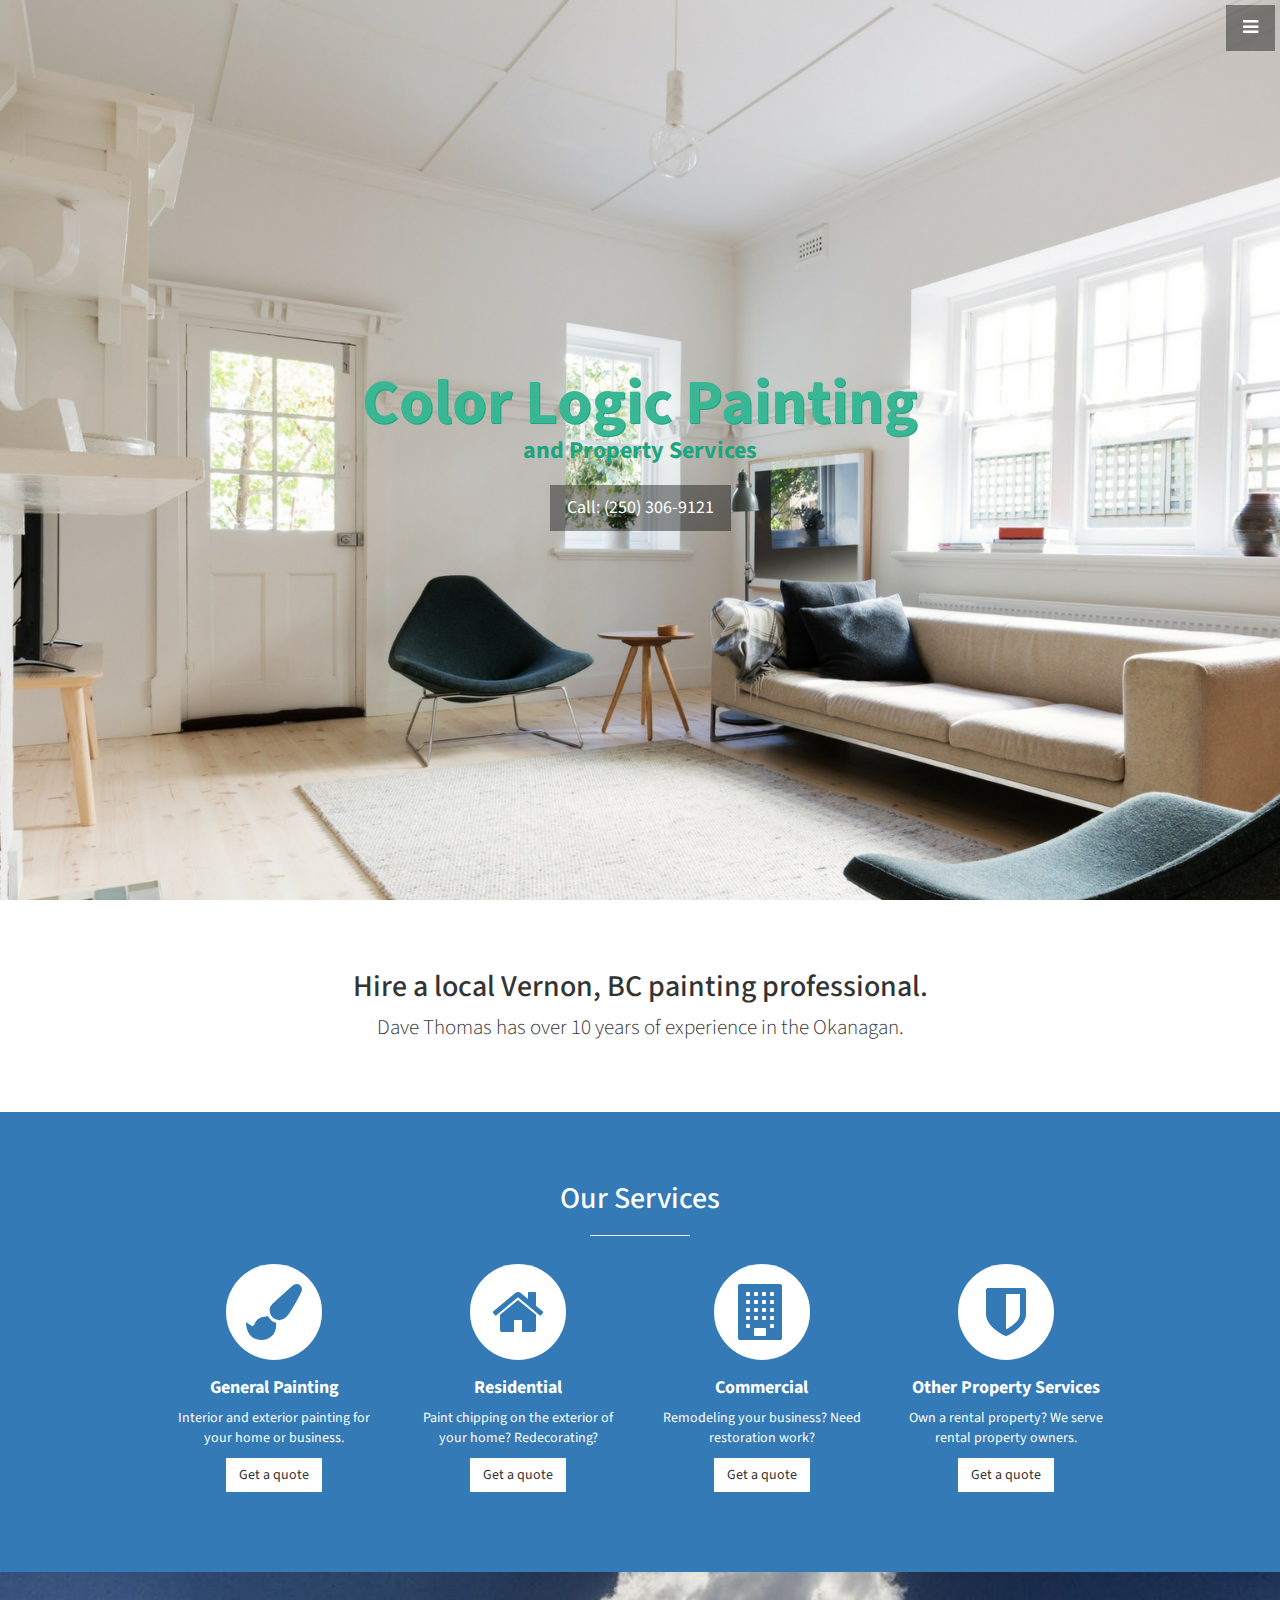
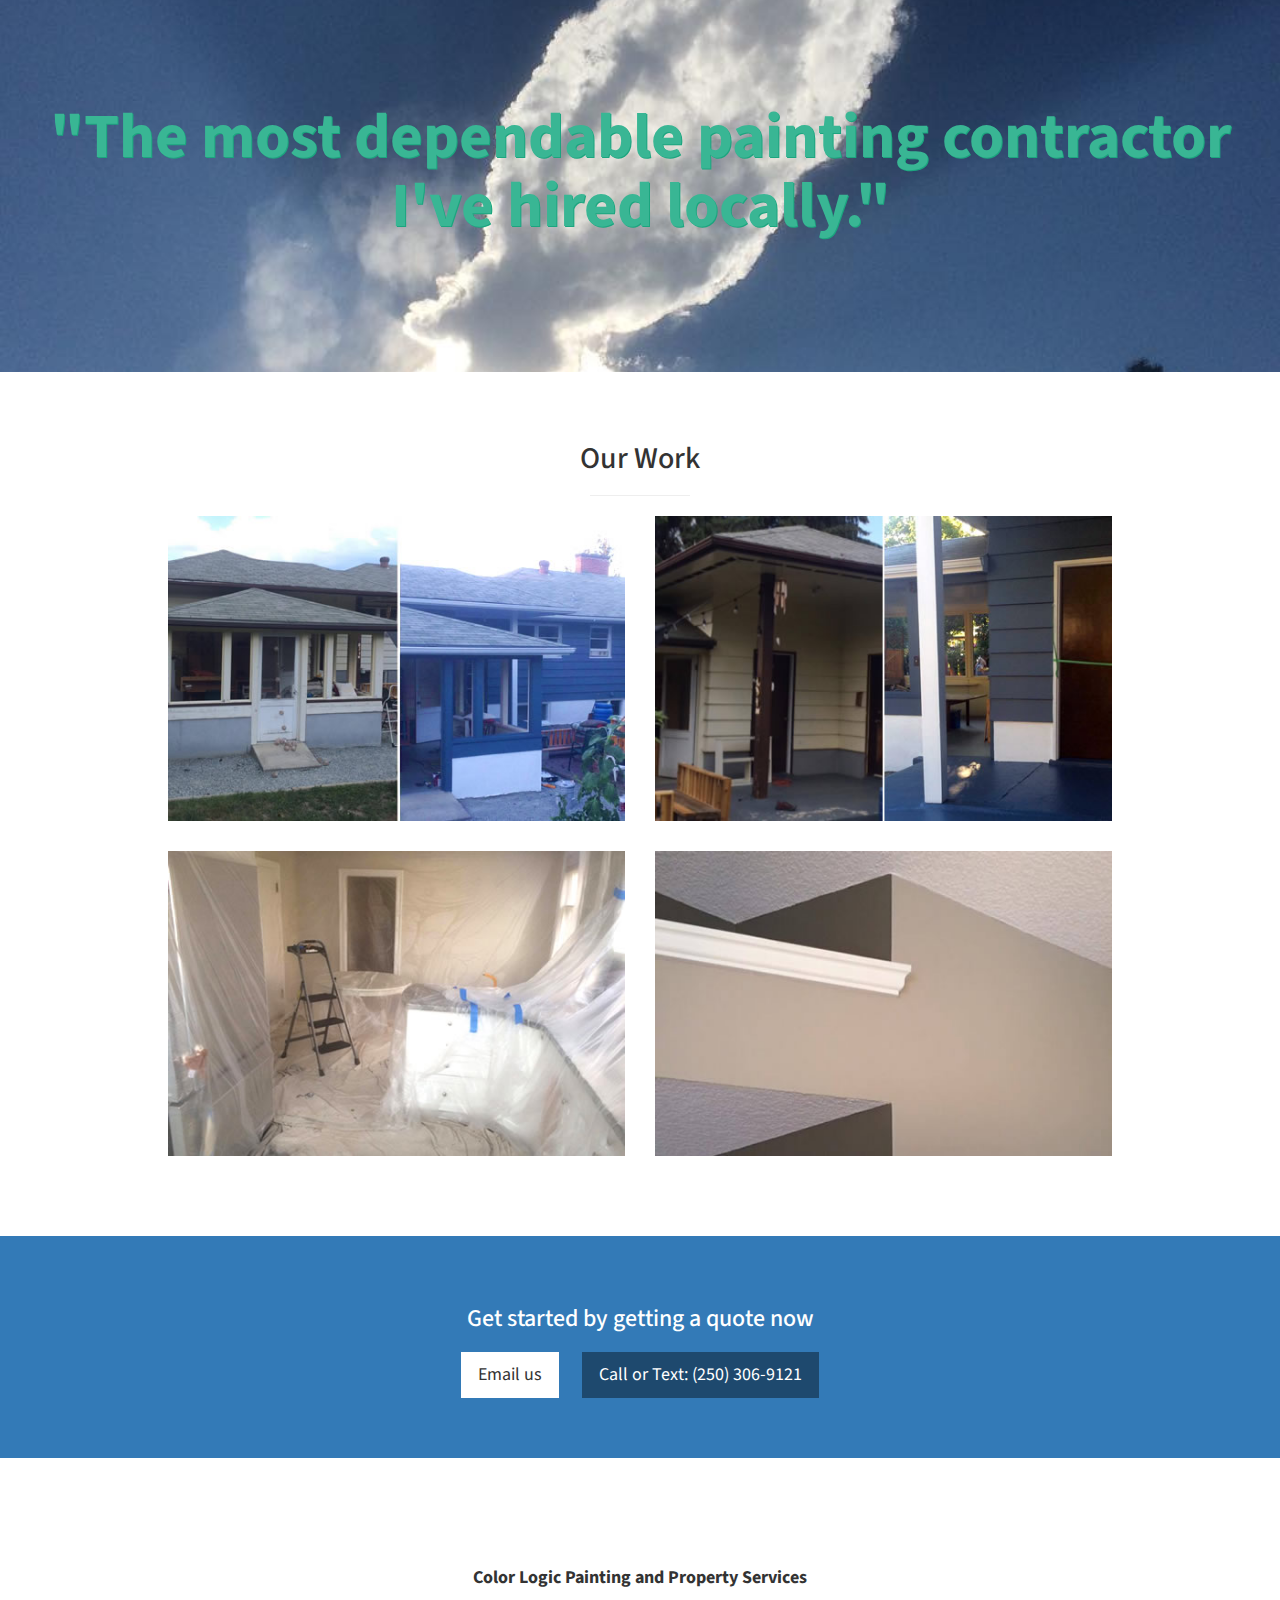
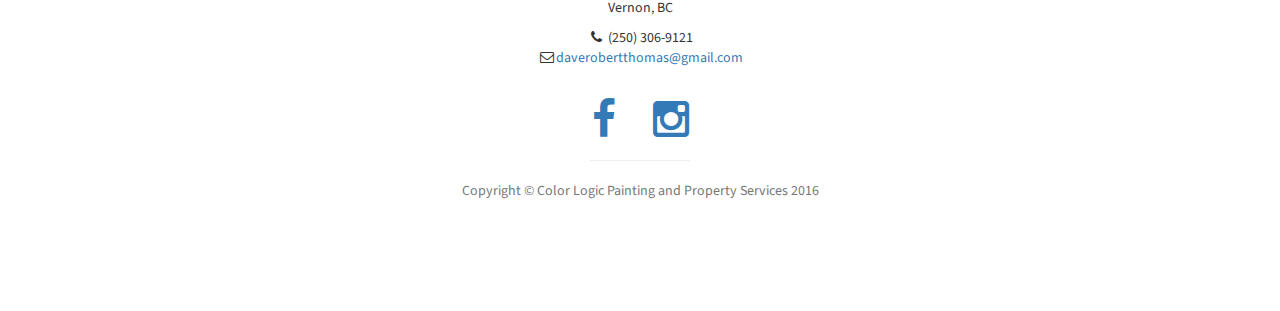
==== index.html @ bc5ffc1c "Updated H1 and H3 colors" ====
<!DOCTYPE html>
<html lang="en">

<head>

    <meta charset="utf-8">
    <meta http-equiv="X-UA-Compatible" content="IE=edge">
    <meta name="viewport" content="width=device-width, initial-scale=1">
    <meta name="description" content="">
    <meta name="author" content="">

    <title>Color Logic Painting and Property Services</title>

    <!-- Bootstrap Core CSS -->
    <link href="css/bootstrap.min.css" rel="stylesheet">

    <!-- Custom CSS -->
    <link href="css/stylish-portfolio.css" rel="stylesheet">

    <!-- Custom Fonts -->
    <link href="font-awesome/css/font-awesome.min.css" rel="stylesheet" type="text/css">
    <link href="https://fonts.googleapis.com/css?family=Source+Sans+Pro:300,400,700,300italic,400italic,700italic" rel="stylesheet" type="text/css">

    <!-- HTML5 Shim and Respond.js IE8 support of HTML5 elements and media queries -->
    <!-- WARNING: Respond.js doesn't work if you view the page via file:// -->
    <!--[if lt IE 9]>
        <script src="https://oss.maxcdn.com/libs/html5shiv/3.7.0/html5shiv.js"></script>
        <script src="https://oss.maxcdn.com/libs/respond.js/1.4.2/respond.min.js"></script>
    <![endif]-->

</head>

<body>

    <!-- Navigation -->
    <a id="menu-toggle" href="#" class="btn btn-dark btn-lg toggle"><i class="fa fa-bars"></i></a>
    <nav id="sidebar-wrapper">
        <ul class="sidebar-nav">
            <a id="menu-close" href="#" class="btn btn-light btn-lg pull-right toggle"><i class="fa fa-times"></i></a>
            <li class="sidebar-brand">
                <a href="#top" onclick=$("#menu-close").click();>Color Logic Painting</a>
        </li>
            <li>
                <a href="#top" onclick=$("#menu-close").click();>Home</a>
            </li>
            <li>
                <a href="#about" onclick=$("#menu-close").click();>About</a>
            </li>
            <li>
                <a href="#services" onclick=$("#menu-close").click();>Services</a>
            </li>
            <li>
                <a href="#portfolio" onclick=$("#menu-close").click();>Portfolio</a>
            </li>
            <li>
                <a href="#contact" onclick=$("#menu-close").click();>Contact</a>
            </li>
        </ul>
    </nav>

    <!-- Header -->
    <header id="top" class="header">
        <div class="text-vertical-center">
            <h1>Color Logic Painting</h1>
            <h3>and Property Services</h3>
            <br>
            <a href="tel:+1-250-306-9121" class="btn btn-dark btn-lg">Call: (250) 306-9121</a>
        </div>
    </header>

    <!-- About -->
    <section id="about" class="about">
        <div class="container">
            <div class="row">
                <div class="col-lg-12 text-center">
                    <h2>Hire a local Vernon, BC painting professional.</h2>
                    <p class="lead">Dave Thomas has over 10 years of experience in the Okanagan.</p>
                </div>
            </div>
            <!-- /.row -->
        </div>
        <!-- /.container -->
    </section>

    <!-- Services -->
    <!-- The circle icons use Font Awesome's stacked icon classes. For more information, visit http://fontawesome.io/examples/ -->
    <section id="services" class="services bg-primary">
        <div class="container">
            <div class="row text-center">
                <div class="col-lg-10 col-lg-offset-1">
                    <h2>Our Services</h2>
                    <hr class="small">
                    <div class="row">
                        <div class="col-md-3 col-sm-6">
                            <div class="service-item">
                                <span class="fa-stack fa-4x">
                                <i class="fa fa-circle fa-stack-2x"></i>
                                <i class="fa fa-paint-brush fa-stack-1x text-primary"></i>
                            </span>
                                <h4>
                                    <strong>General Painting</strong>
                                </h4>
                                <p>Interior and exterior painting for your home or business.</p>
                                <a href="mailto:daverobertthomas@gmail.com" class="btn btn-light">Get a quote</a>
                            </div>
                        </div>
                        <div class="col-md-3 col-sm-6">
                            <div class="service-item">
                                <span class="fa-stack fa-4x">
                                <i class="fa fa-circle fa-stack-2x"></i>
                                <i class="fa fa-home fa-stack-1x text-primary"></i>
                            </span>
                                <h4>
                                    <strong>Residential</strong>
                                </h4>
                                <p>Paint chipping on the exterior of your home? Redecorating?</p>
                                <a href="mailto:daverobertthomas@gmail.com" class="btn btn-light">Get a quote</a>
                            </div>
                        </div>
                        <div class="col-md-3 col-sm-6">
                            <div class="service-item">
                                <span class="fa-stack fa-4x">
                                <i class="fa fa-circle fa-stack-2x"></i>
                                <i class="fa fa-building fa-stack-1x text-primary"></i>
                            </span>
                                <h4>
                                    <strong>Commercial</strong>
                                </h4>
                                <p>Remodeling your business? Need restoration work?</p>
                                 <a href="mailto:daverobertthomas@gmail.com" class="btn btn-light">Get a quote</a>
                            </div>
                        </div>
                        <div class="col-md-3 col-sm-6">
                            <div class="service-item">
                                <span class="fa-stack fa-4x">
                                <i class="fa fa-circle fa-stack-2x"></i>
                                <i class="fa fa-shield fa-stack-1x text-primary"></i>
                            </span>
                                <h4>
                                    <strong>Other Property Services</strong>
                                </h4>
                                <p>Own a rental property? We serve rental property owners.</p>
                                <a href="mailto:daverobertthomas@gmail.com" class="btn btn-light">Get a quote</a>
                            </div>
                        </div>
                    </div>
                    <!-- /.row (nested) -->
                </div>
                <!-- /.col-lg-10 -->
            </div>
            <!-- /.row -->
        </div>
        <!-- /.container -->
    </section>

    <!-- Callout -->
    <aside class="callout">
        <div class="text-vertical-center">
            <h1>"The most dependable painting contractor I've hired locally."</h1>
        </div>
    </aside>

    <!-- Portfolio -->
    <section id="portfolio" class="portfolio">
        <div class="container">
            <div class="row">
                <div class="col-lg-10 col-lg-offset-1 text-center">
                    <h2>Our Work</h2>
                    <hr class="small">
                    <div class="row">
                        <div class="col-md-6">
                            <div class="portfolio-item">
                                <a href="#">
                                    <img class="img-portfolio img-responsive" src="img/portfolio-1.jpg">
                                </a>
                            </div>
                        </div>
                        <div class="col-md-6">
                            <div class="portfolio-item">
                                <a href="#">
                                    <img class="img-portfolio img-responsive" src="img/portfolio-2.jpg">
                                </a>
                            </div>
                        </div>
                        <div class="col-md-6">
                            <div class="portfolio-item">
                                <a href="#">
                                    <img class="img-portfolio img-responsive" src="img/portfolio-3.jpg">
                                </a>
                            </div>
                        </div>
                        <div class="col-md-6">
                            <div class="portfolio-item">
                                <a href="#">
                                    <img class="img-portfolio img-responsive" src="img/portfolio-4.jpg">
                                </a>
                            </div>
                        </div>
                    </div>
                    <!-- /.row (nested) -->
                   
                </div>
                <!-- /.col-lg-10 -->
            </div>
            <!-- /.row -->
        </div>
        <!-- /.container -->
    </section>

    <!-- Call to Action -->
    <aside class="call-to-action bg-primary">
        <div class="container">
            <div class="row">
                <div class="col-lg-12 text-center">
                    <h3>Get started by getting  a quote now</h3>
                    <a href="mailto:daverobertthomas@gmail.com" class="btn btn-lg btn-light">Email us</a>
                    <a href="#" class="btn btn-lg btn-dark">Call or Text: (250) 306-9121</a>
                </div>
            </div>
        </div>
    </aside>

    <!-- Footer -->
    <footer>
        <div class="container">
            <div class="row">
                <div class="col-lg-10 col-lg-offset-1 text-center">
                    <h4><strong>Color Logic Painting and Property Services</strong>
                    </h4>
                    <p>Vernon, BC</p>
                    <ul class="list-unstyled">
                        <li><i class="fa fa-phone fa-fw"></i> (250) 306-9121</li>
                        <li><i class="fa fa-envelope-o fa-fw"></i><a href="mailto:daverobertthomas@gmail.com">daverobertthomas@gmail.com</a></li>
                    </ul>
                    <br>
                    <ul class="list-inline">
                        <li>
                            <a href="https://www.facebook.com/Color-Logic-Painting-and-Property-Services-196775994108551/"><i class="fa fa-facebook fa-fw fa-3x"></i></a>
                        </li>
                        <li>
                            <a href="https://www.instagram.com/colorlogicpainting/"><i class="fa fa-instagram fa-fw fa-3x"></i></a>
                        </li>
                    </ul>
                    <hr class="small">
                    <p class="text-muted">Copyright &copy; Color Logic Painting and Property Services 2016</p>
                </div>
            </div>
        </div>
        <a id="to-top" href="#top" class="btn btn-dark btn-lg"><i class="fa fa-chevron-up fa-fw fa-1x"></i></a>
    </footer>

    <!-- jQuery -->
    <script src="js/jquery.js"></script>

    <!-- Bootstrap Core JavaScript -->
    <script src="js/bootstrap.min.js"></script>

    <!-- Custom Theme JavaScript -->
    <script>
    // Closes the sidebar menu
    $("#menu-close").click(function(e) {
        e.preventDefault();
        $("#sidebar-wrapper").toggleClass("active");
    });
    // Opens the sidebar menu
    $("#menu-toggle").click(function(e) {
        e.preventDefault();
        $("#sidebar-wrapper").toggleClass("active");
    });
    // Scrolls to the selected menu item on the page
    $(function() {
        $('a[href*=#]:not([href=#],[data-toggle],[data-target],[data-slide])').click(function() {
            if (location.pathname.replace(/^\//, '') == this.pathname.replace(/^\//, '') || location.hostname == this.hostname) {
                var target = $(this.hash);
                target = target.length ? target : $('[name=' + this.hash.slice(1) + ']');
                if (target.length) {
                    $('html,body').animate({
                        scrollTop: target.offset().top
                    }, 1000);
                    return false;
                }
            }
        });
    });
    //#to-top button appears after scrolling
    var fixed = false;
    $(document).scroll(function() {
        if ($(this).scrollTop() > 250) {
            if (!fixed) {
                fixed = true;
                // $('#to-top').css({position:'fixed', display:'block'});
                $('#to-top').show("slow", function() {
                    $('#to-top').css({
                        position: 'fixed',
                        display: 'block'
                    });
                });
            }
        } else {
            if (fixed) {
                fixed = false;
                $('#to-top').hide("slow", function() {
                    $('#to-top').css({
                        display: 'none'
                    });
                });
            }
        }
    });
    </script>

</body>

</html>
---- css/stylish-portfolio.css ----
/*!
 * Start Bootstrap - Stylish Portfolio (http://startbootstrap.com/)
 * Copyright 2013-2016 Start Bootstrap
 * Licensed under MIT (https://github.com/BlackrockDigital/startbootstrap/blob/gh-pages/LICENSE)
 */

/* Global Styles */

html,
body {
    width: 100%;
    height: 100%;
}

body {
    font-family: "Source Sans Pro","Helvetica Neue",Helvetica,Arial,sans-serif;
}

.text-vertical-center {
    display: table-cell;
    text-align: center;
    vertical-align: middle;
}

.text-vertical-center h1 {
    margin: 0;
    padding: 0;
    font-size: 4.5em;
    font-weight: 700;
	text-shadow: 1px 1px #1ca57f;
	color: #39b694;
}

.text-vertical-center h3 {
    margin: 0;
    padding: 0;
    font-weight: 700;
	color: #1ca57f;
}

/* Custom Button Styles */

.btn-dark {
    border-radius: 0;
    color: #fff;
    background-color: rgba(0,0,0,0.4);
}

.btn-dark:hover,
.btn-dark:focus,
.btn-dark:active {
    color: #fff;
    background-color: rgba(0,0,0,0.7);
}

.btn-light {
    border-radius: 0;
    color: #333;
    background-color: rgb(255,255,255);
}

.btn-light:hover,
.btn-light:focus,
.btn-light:active {
    color: #333;
    background-color: rgba(255,255,255,0.8);
}

/* Custom Horizontal Rule */

hr.small {
    max-width: 100px;
}

/* Side Menu */

#sidebar-wrapper {
    z-index: 1000;
    position: fixed;
    right: 0;
    width: 250px;
    height: 100%;
    transform: translateX(250px);
    overflow-y: auto;
    background: #222;
    -webkit-transition: all 0.4s ease 0s;
    -moz-transition: all 0.4s ease 0s;
    -ms-transition: all 0.4s ease 0s;
    -o-transition: all 0.4s ease 0s;
    transition: all 0.4s ease 0s;
}

.sidebar-nav {
    position: absolute;
    top: 0;
    width: 250px;
    margin: 0;
    padding: 0;
    list-style: none;
}

.sidebar-nav li {
    text-indent: 20px;
    line-height: 40px;
}

.sidebar-nav li a {
    display: block;
    text-decoration: none;
    color: #999;
}

.sidebar-nav li a:hover {
    text-decoration: none;
    color: #fff;
    background: rgba(255,255,255,0.2);
}

.sidebar-nav li a:active,
.sidebar-nav li a:focus {
    text-decoration: none;
}

.sidebar-nav > .sidebar-brand {
    height: 55px;
    font-size: 18px;
    line-height: 55px;
}

.sidebar-nav > .sidebar-brand a {
    color: #999;
}

.sidebar-nav > .sidebar-brand a:hover {
    color: #fff;
    background: none;
}

#menu-toggle {
    z-index: 1;
    position: fixed;
    top: 0;
    right: 0;
}

#sidebar-wrapper.active {
    right: 250px;
    width: 250px;
    -webkit-transition: all 0.4s ease 0s;
    -moz-transition: all 0.4s ease 0s;
    -ms-transition: all 0.4s ease 0s;
    -o-transition: all 0.4s ease 0s;
    transition: all 0.4s ease 0s;
}

.toggle {
    margin: 5px 5px 0 0;
}

/* Header */

.header {
    display: table;
    position: relative;
    width: 100%;
    height: 100%;
    background: url(../img/vernon-bc-residential-painter.jpg) no-repeat center center scroll;
    -webkit-background-size: cover;
    -moz-background-size: cover;
    background-size: cover;
    -o-background-size: cover;
}

/* About */

.about {
    padding: 50px 0;
}

/* Services */

.services {
    padding: 50px 0;
}

.service-item {
    margin-bottom: 30px;
}

/* Callout */

.callout {
    display: table; 
    width: 100%;
    height: 400px;
    color: #fff;
    background: url(../img/okanagan-clouds.jpg) no-repeat center center scroll;
    -webkit-background-size: cover;
    -moz-background-size: cover;
    background-size: cover;
    -o-background-size: cover;
}

/* Portfolio */

.portfolio {
    padding: 50px 0;
}

.portfolio-item {
    margin-bottom: 30px;
}

.img-portfolio {
    margin: 0 auto;
}

.img-portfolio:hover {
    opacity: 0.8;
}

/* Call to Action */

.call-to-action {
    padding: 50px 0;
}

.call-to-action .btn {
    margin: 10px;
}

/* Map */

.map {
    height: 500px;
}

@media(max-width:768px) {
    .map {
        height: 75%;
    }
}

.map iframe {
    pointer-events: none;
}

/* Footer */

footer {
    padding: 100px 0;
}

#to-top {
  display: none;
  position: fixed;
  bottom: 5px;
  right: 5px;
}
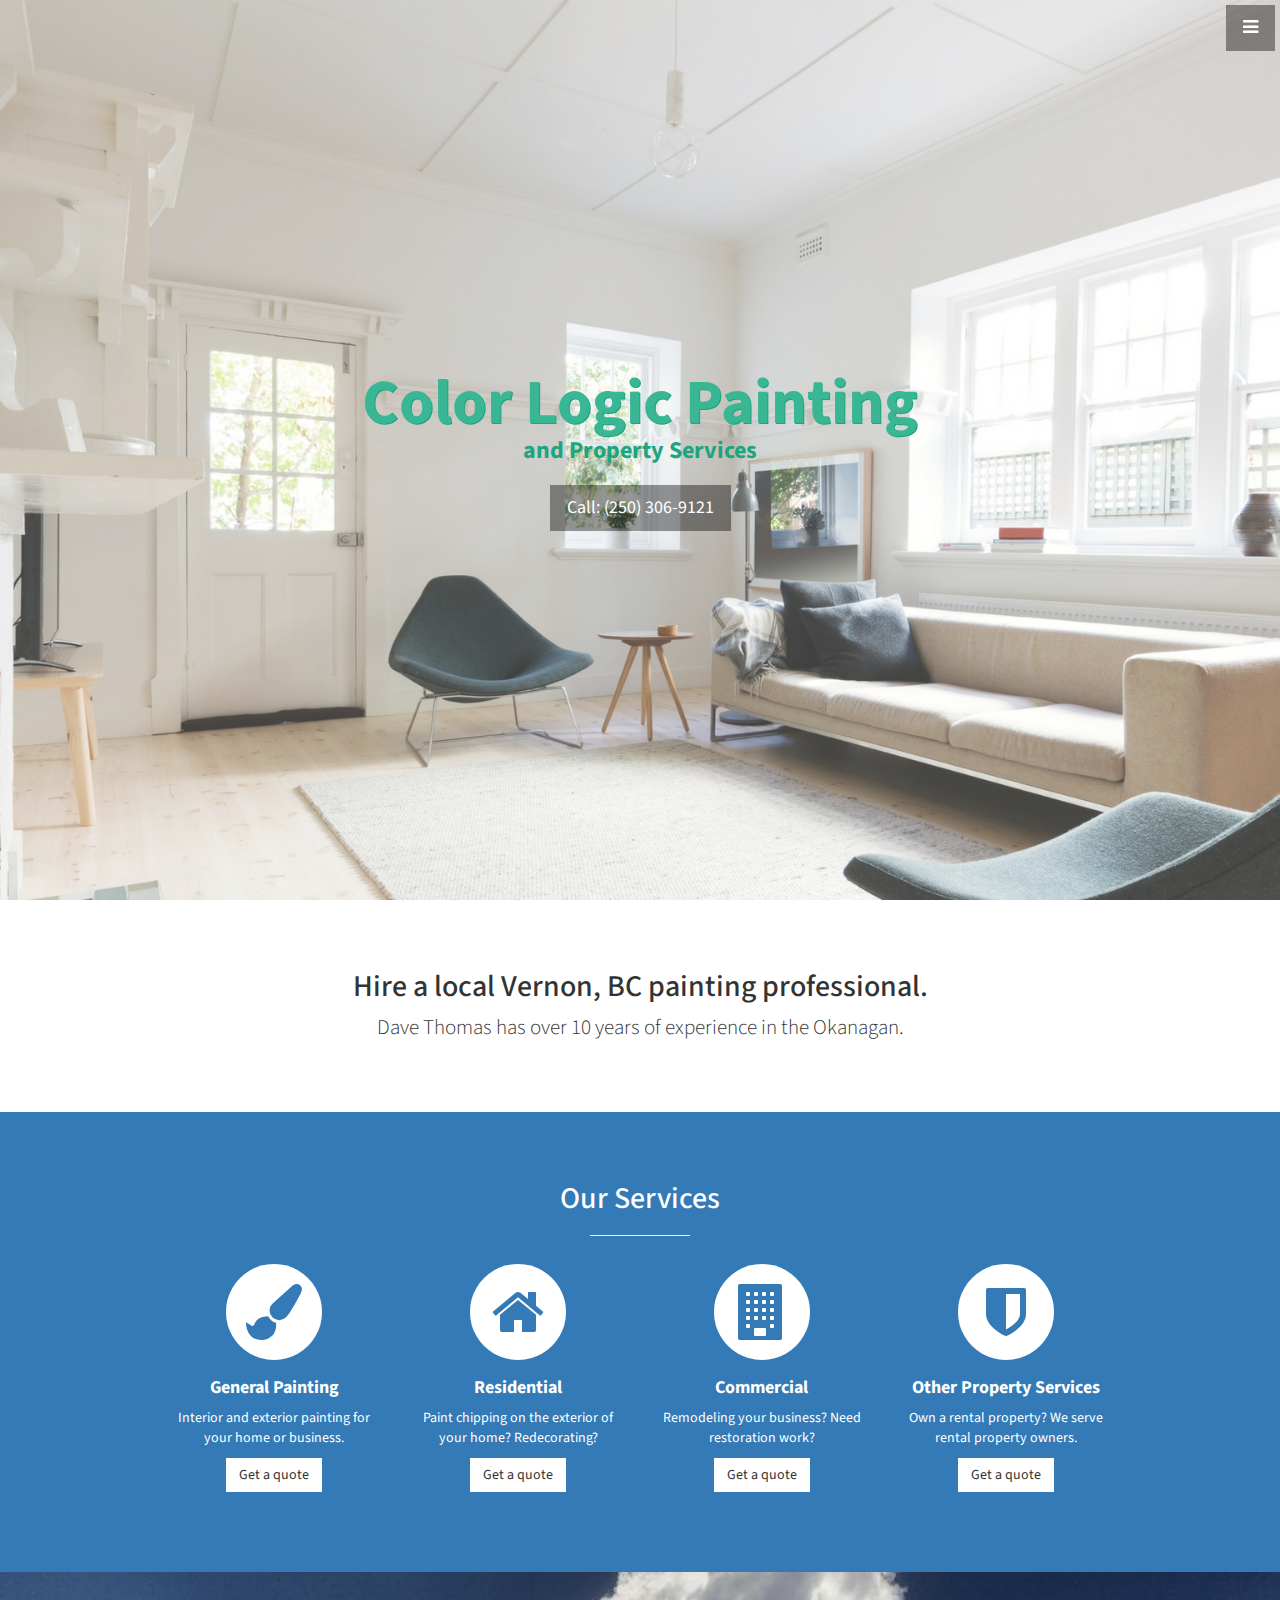
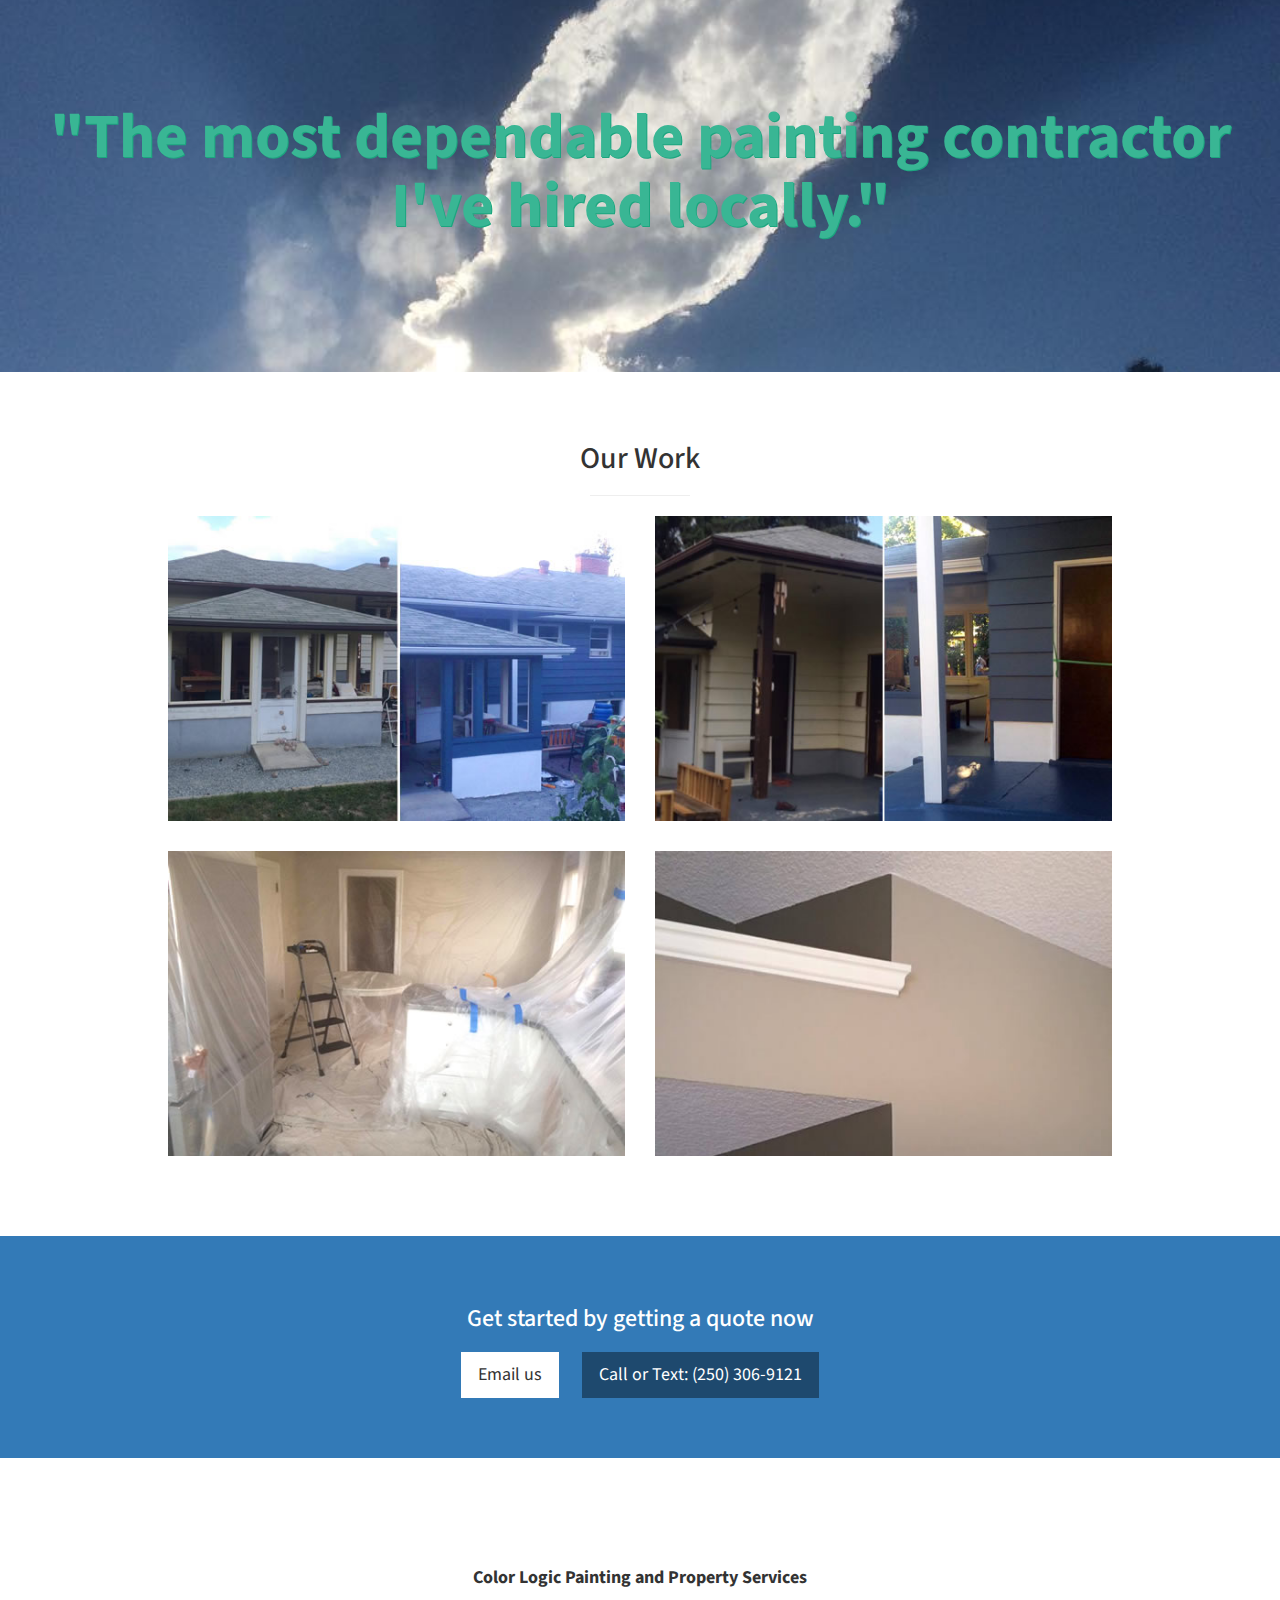
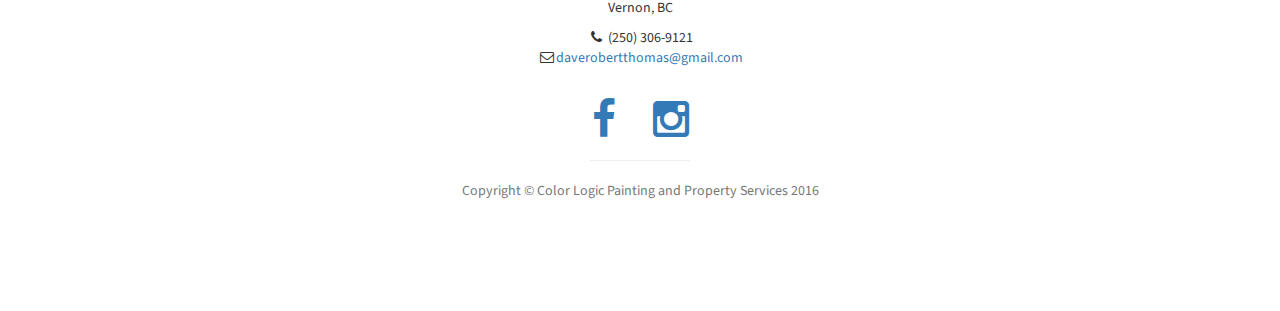
==== commit 29d846df: "Increased transparency of bg image" ====
--- a/index.html
+++ b/index.html
@@ -6,8 +6,11 @@
     <meta charset="utf-8">
     <meta http-equiv="X-UA-Compatible" content="IE=edge">
     <meta name="viewport" content="width=device-width, initial-scale=1">
-    <meta name="description" content="">
-    <meta name="author" content="">
+    <meta property="og:title" content="Color Logic Painting in Vernon, BC">
+    <meta property="og:type" content="article">
+    <meta property="og:url" content="http://colorlogic.ca">
+    <meta property="og:site_name" content="Color Logic Painting">
+    <meta property="og:description" content="Residential and commercial painting in Vernon, BC">
 
     <title>Color Logic Painting and Property Services</title>
 
--- a/css/stylish-portfolio.css
+++ b/css/stylish-portfolio.css
@@ -164,7 +164,7 @@
     position: relative;
     width: 100%;
     height: 100%;
-    background: url(../img/vernon-bc-residential-painter.jpg) no-repeat center center scroll;
+    background: url(../img/bg-vernon-painting.jpg) no-repeat center center scroll;
     -webkit-background-size: cover;
     -moz-background-size: cover;
     background-size: cover;
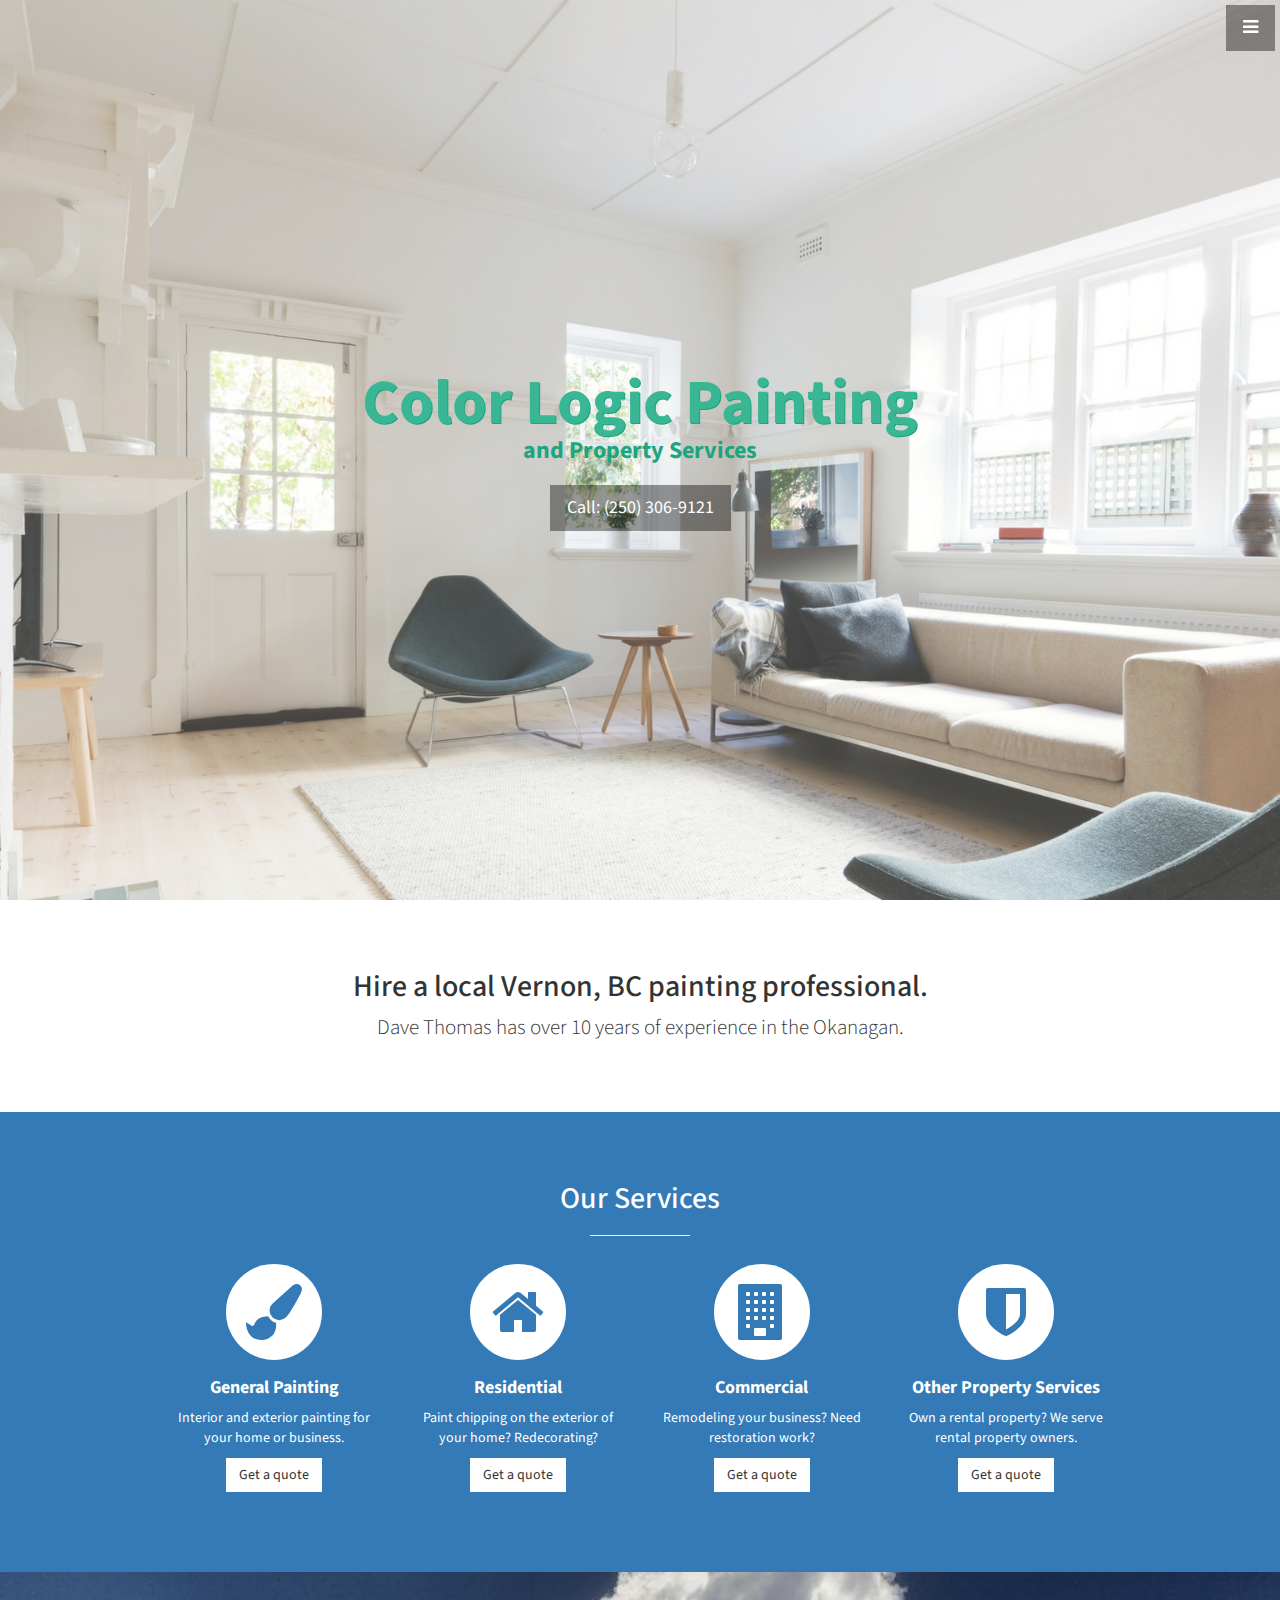
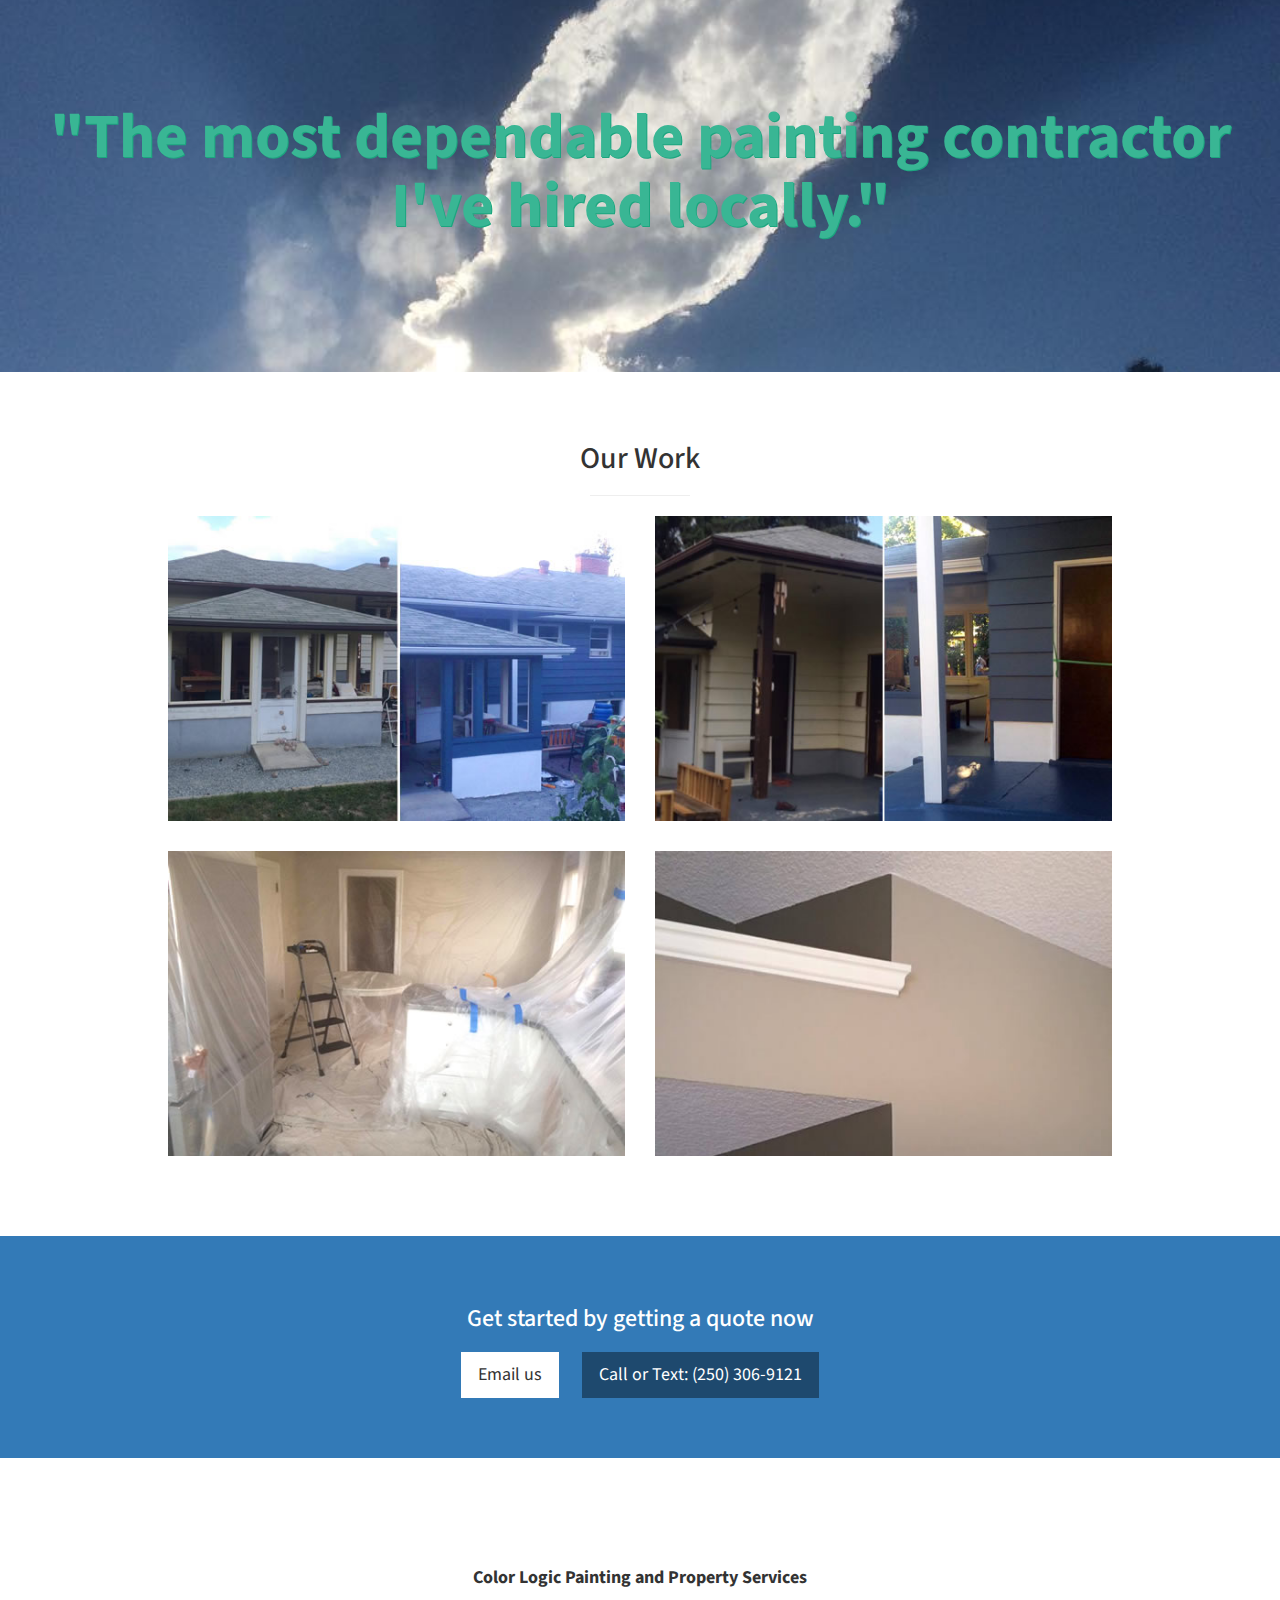
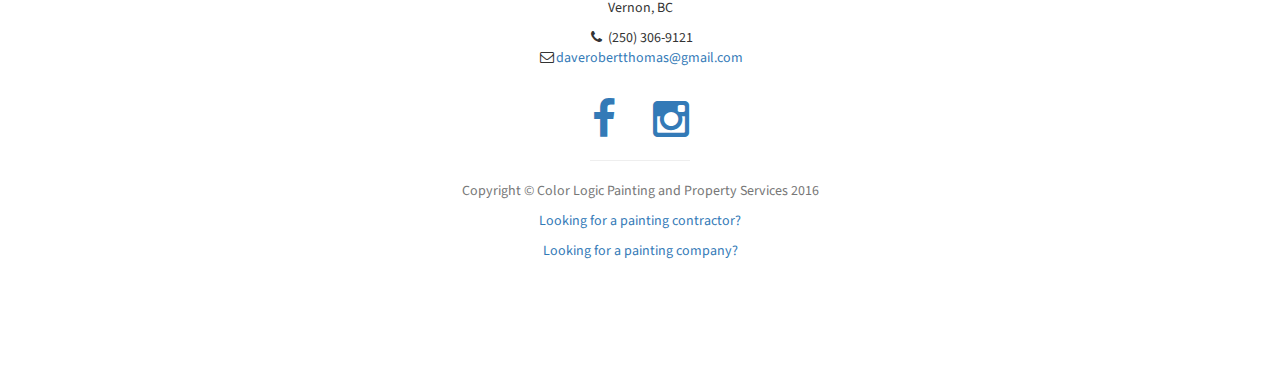
==== commit a7243379: "Another landing page" ====
--- a/index.html
+++ b/index.html
@@ -11,6 +11,9 @@
     <meta property="og:url" content="http://colorlogic.ca">
     <meta property="og:site_name" content="Color Logic Painting">
     <meta property="og:description" content="Residential and commercial painting in Vernon, BC">
+    <meta property="og:image" content="colorlogic.ca/img/color-logic-painting-vernon.jpg">
+	<meta property="og:image:width" content="800" />
+
 
     <title>Color Logic Painting and Property Services</title>
 
@@ -30,6 +33,17 @@
         <script src="https://oss.maxcdn.com/libs/html5shiv/3.7.0/html5shiv.js"></script>
         <script src="https://oss.maxcdn.com/libs/respond.js/1.4.2/respond.min.js"></script>
     <![endif]-->
+    
+	<script>
+      (function(i,s,o,g,r,a,m){i['GoogleAnalyticsObject']=r;i[r]=i[r]||function(){
+      (i[r].q=i[r].q||[]).push(arguments)},i[r].l=1*new Date();a=s.createElement(o),
+      m=s.getElementsByTagName(o)[0];a.async=1;a.src=g;m.parentNode.insertBefore(a,m)
+      })(window,document,'script','https://www.google-analytics.com/analytics.js','ga');
+    
+      ga('create', 'UA-87570802-1', 'auto');
+      ga('send', 'pageview');
+    
+    </script>
 
 </head>
 
@@ -246,6 +260,8 @@
                     </ul>
                     <hr class="small">
                     <p class="text-muted">Copyright &copy; Color Logic Painting and Property Services 2016</p>
+                    <p><a href="vernon-painting-contractors/index.html">Looking for a painting contractor?</a></p>
+                    <p><a href="vernon-painting-companies/index.html">Looking for a painting company?</a></p>
                 </div>
             </div>
         </div>
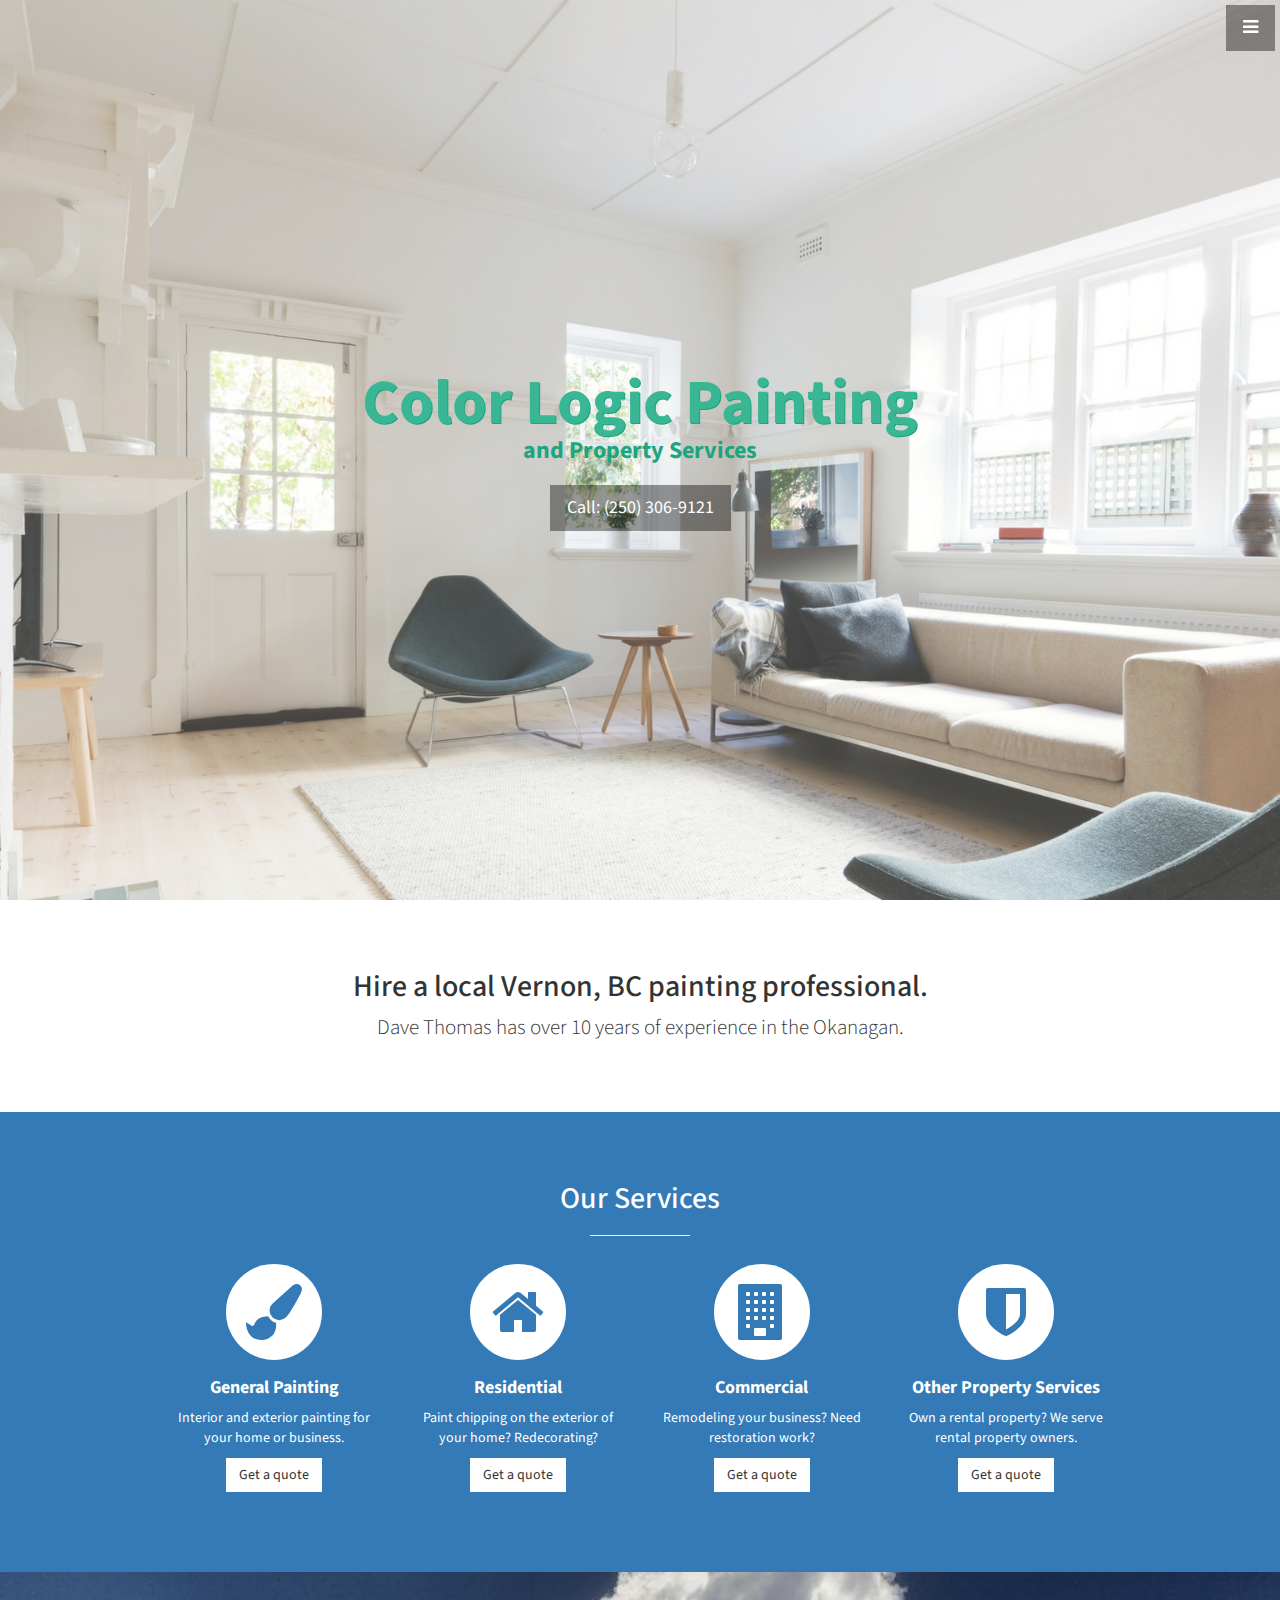
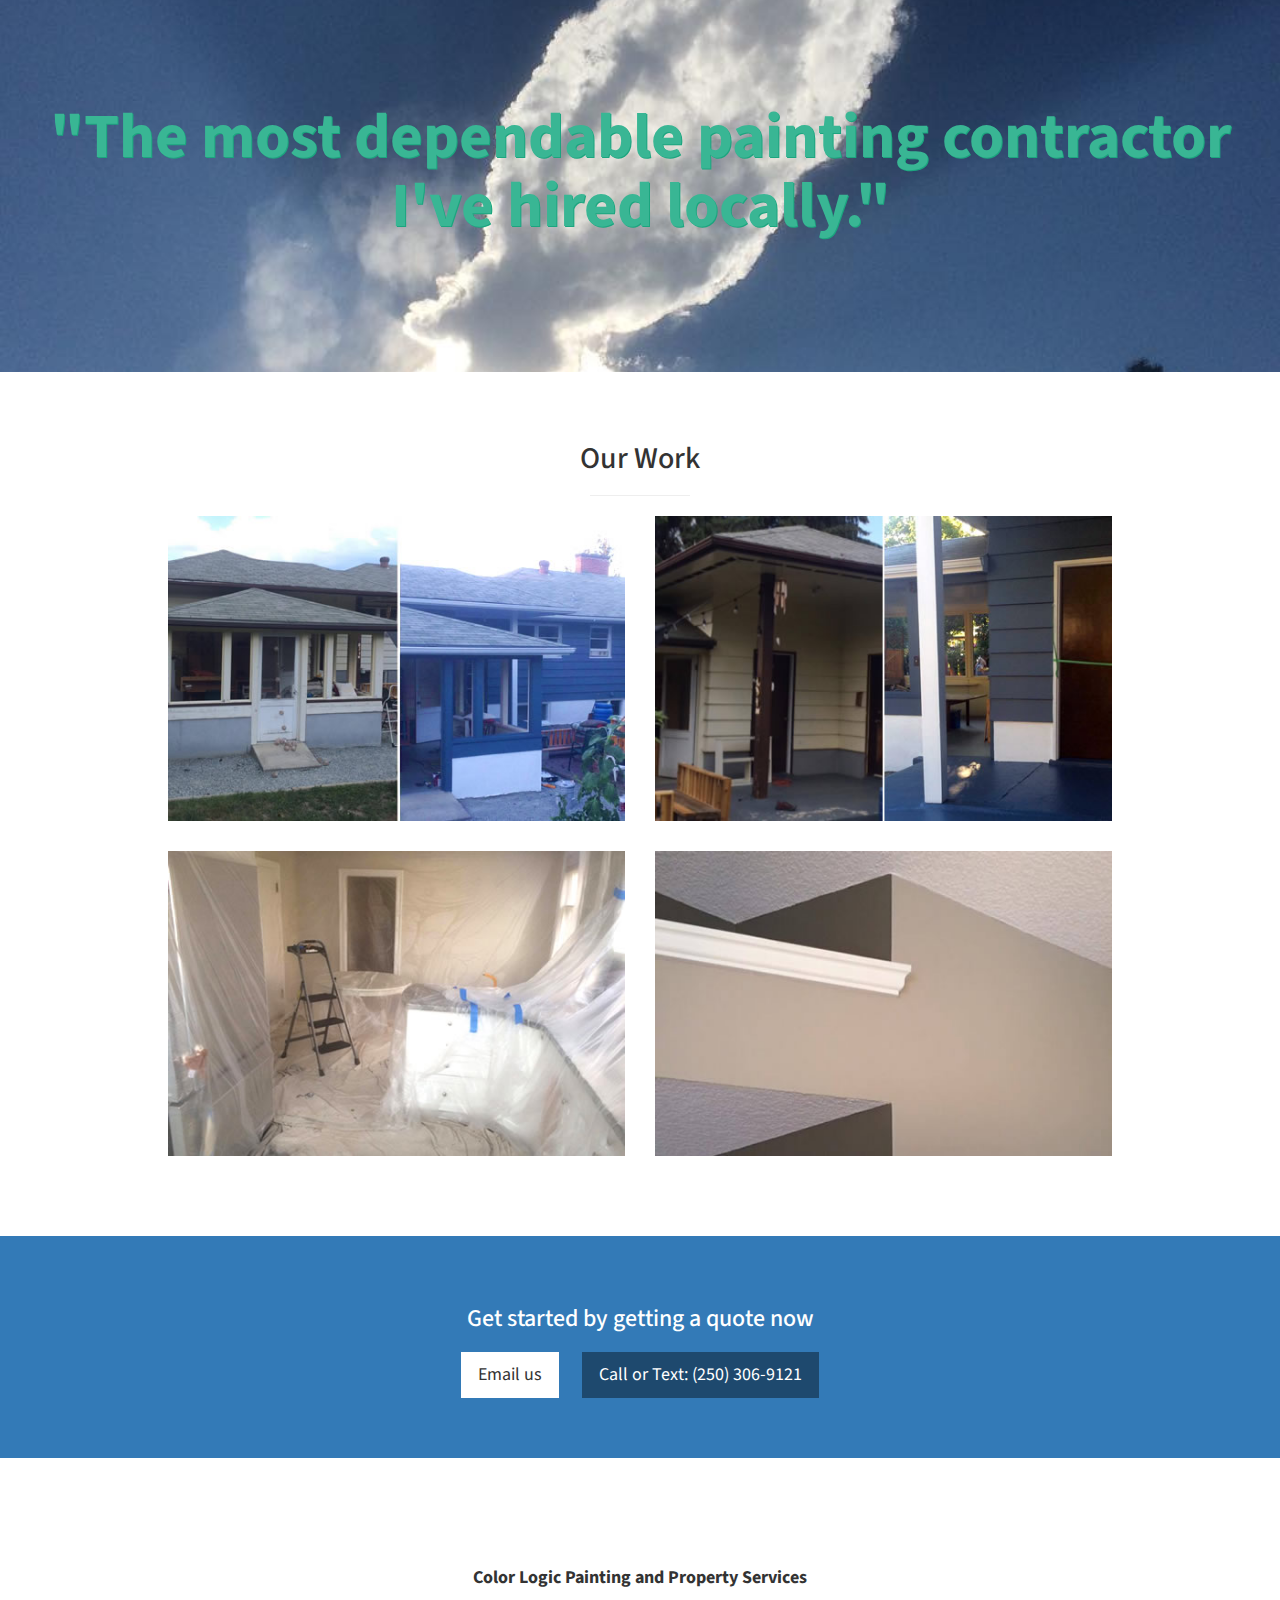
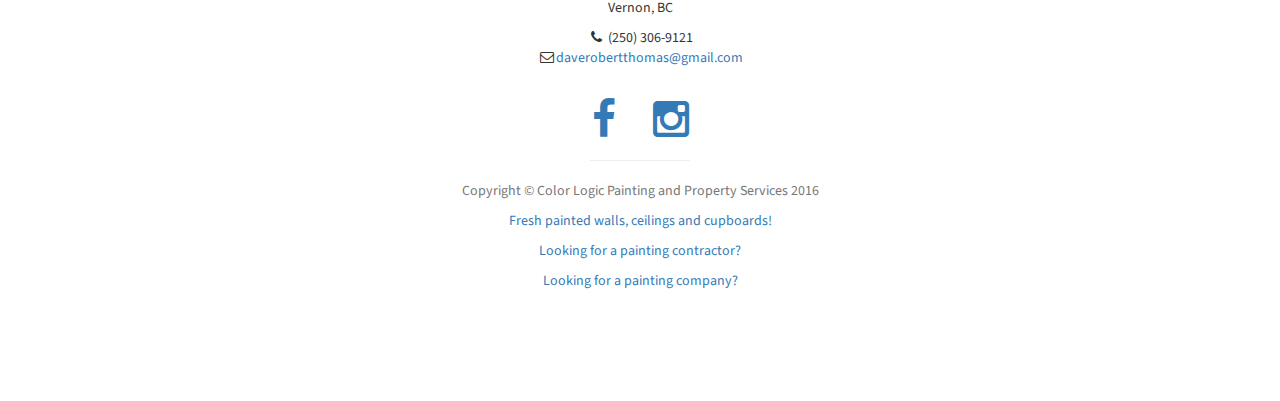
==== commit 7dde7afc: "Update main index page" ====
--- a/index.html
+++ b/index.html
@@ -260,6 +260,7 @@
                     </ul>
                     <hr class="small">
                     <p class="text-muted">Copyright &copy; Color Logic Painting and Property Services 2016</p>
+                    <p><a href="vernon-painters-walls/index.html">Fresh painted walls, ceilings and cupboards!</a></p>
                     <p><a href="vernon-painting-contractors/index.html">Looking for a painting contractor?</a></p>
                     <p><a href="vernon-painting-companies/index.html">Looking for a painting company?</a></p>
                 </div>
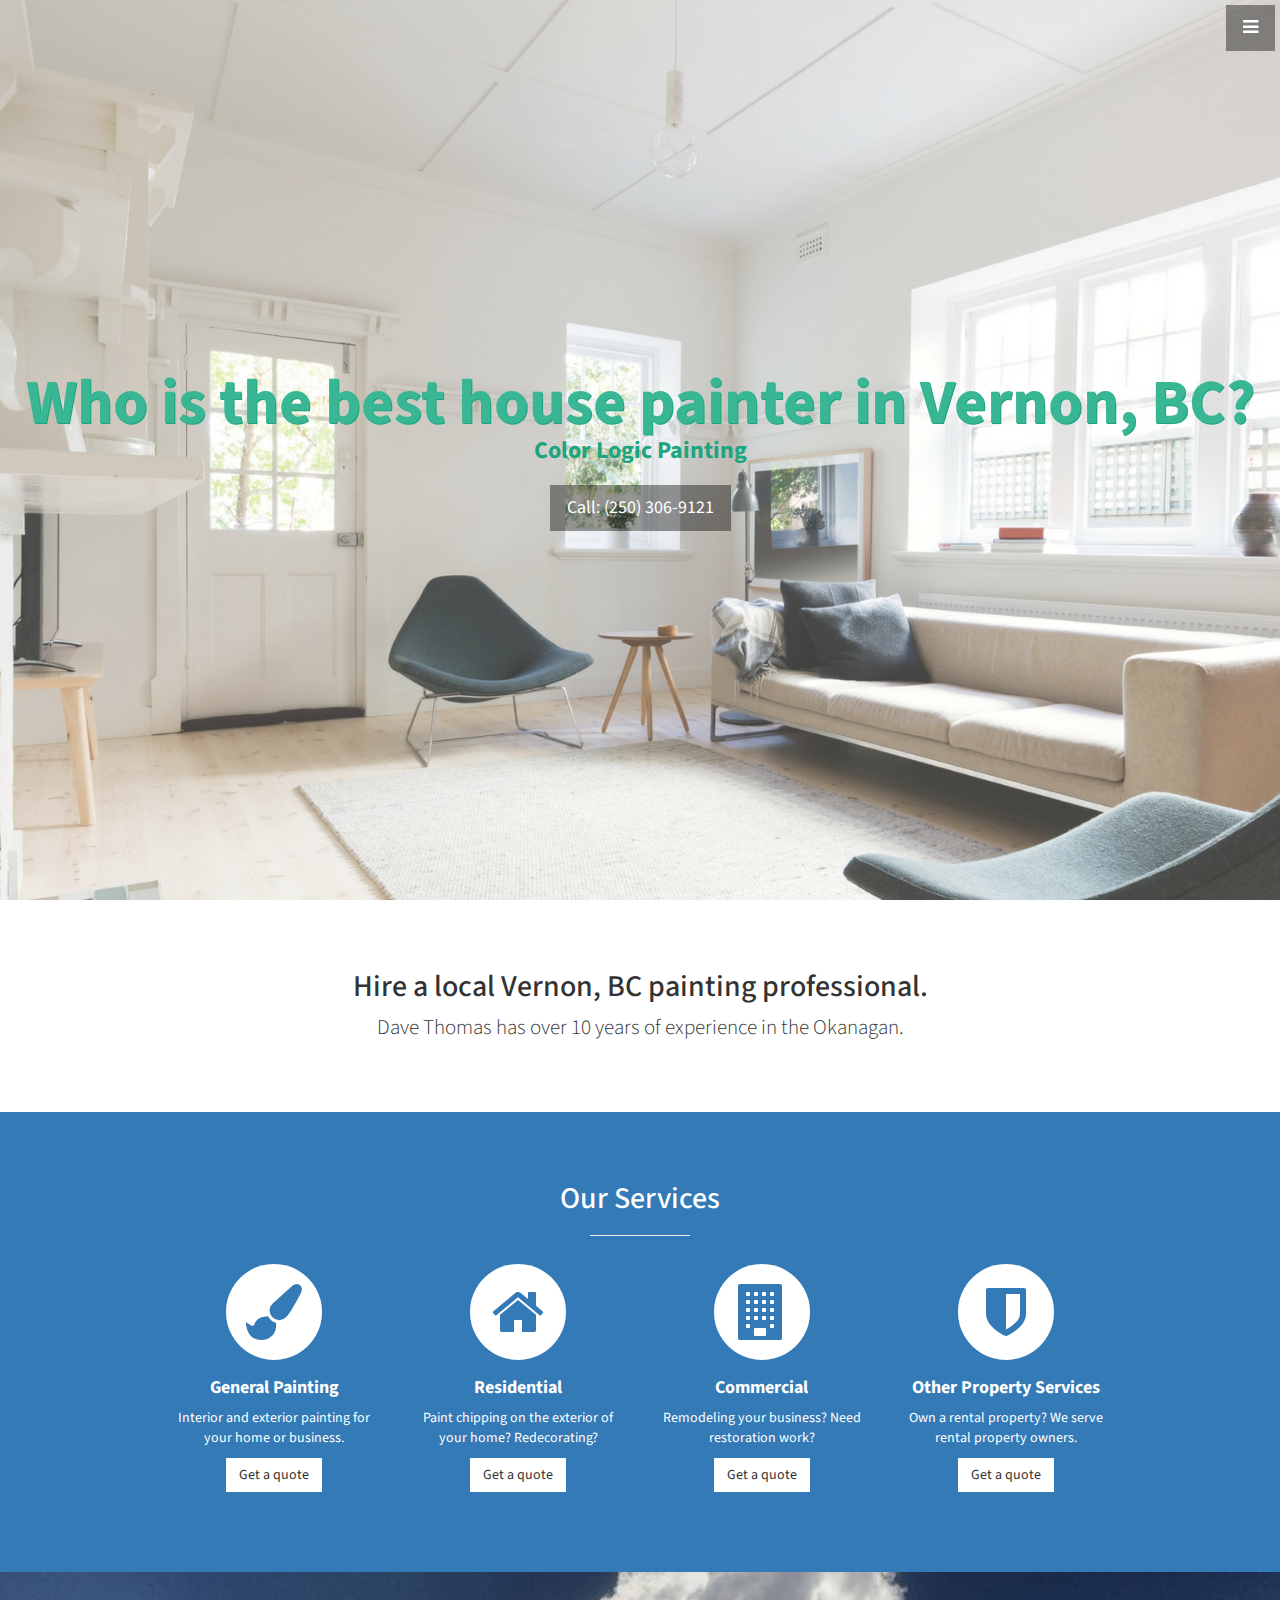
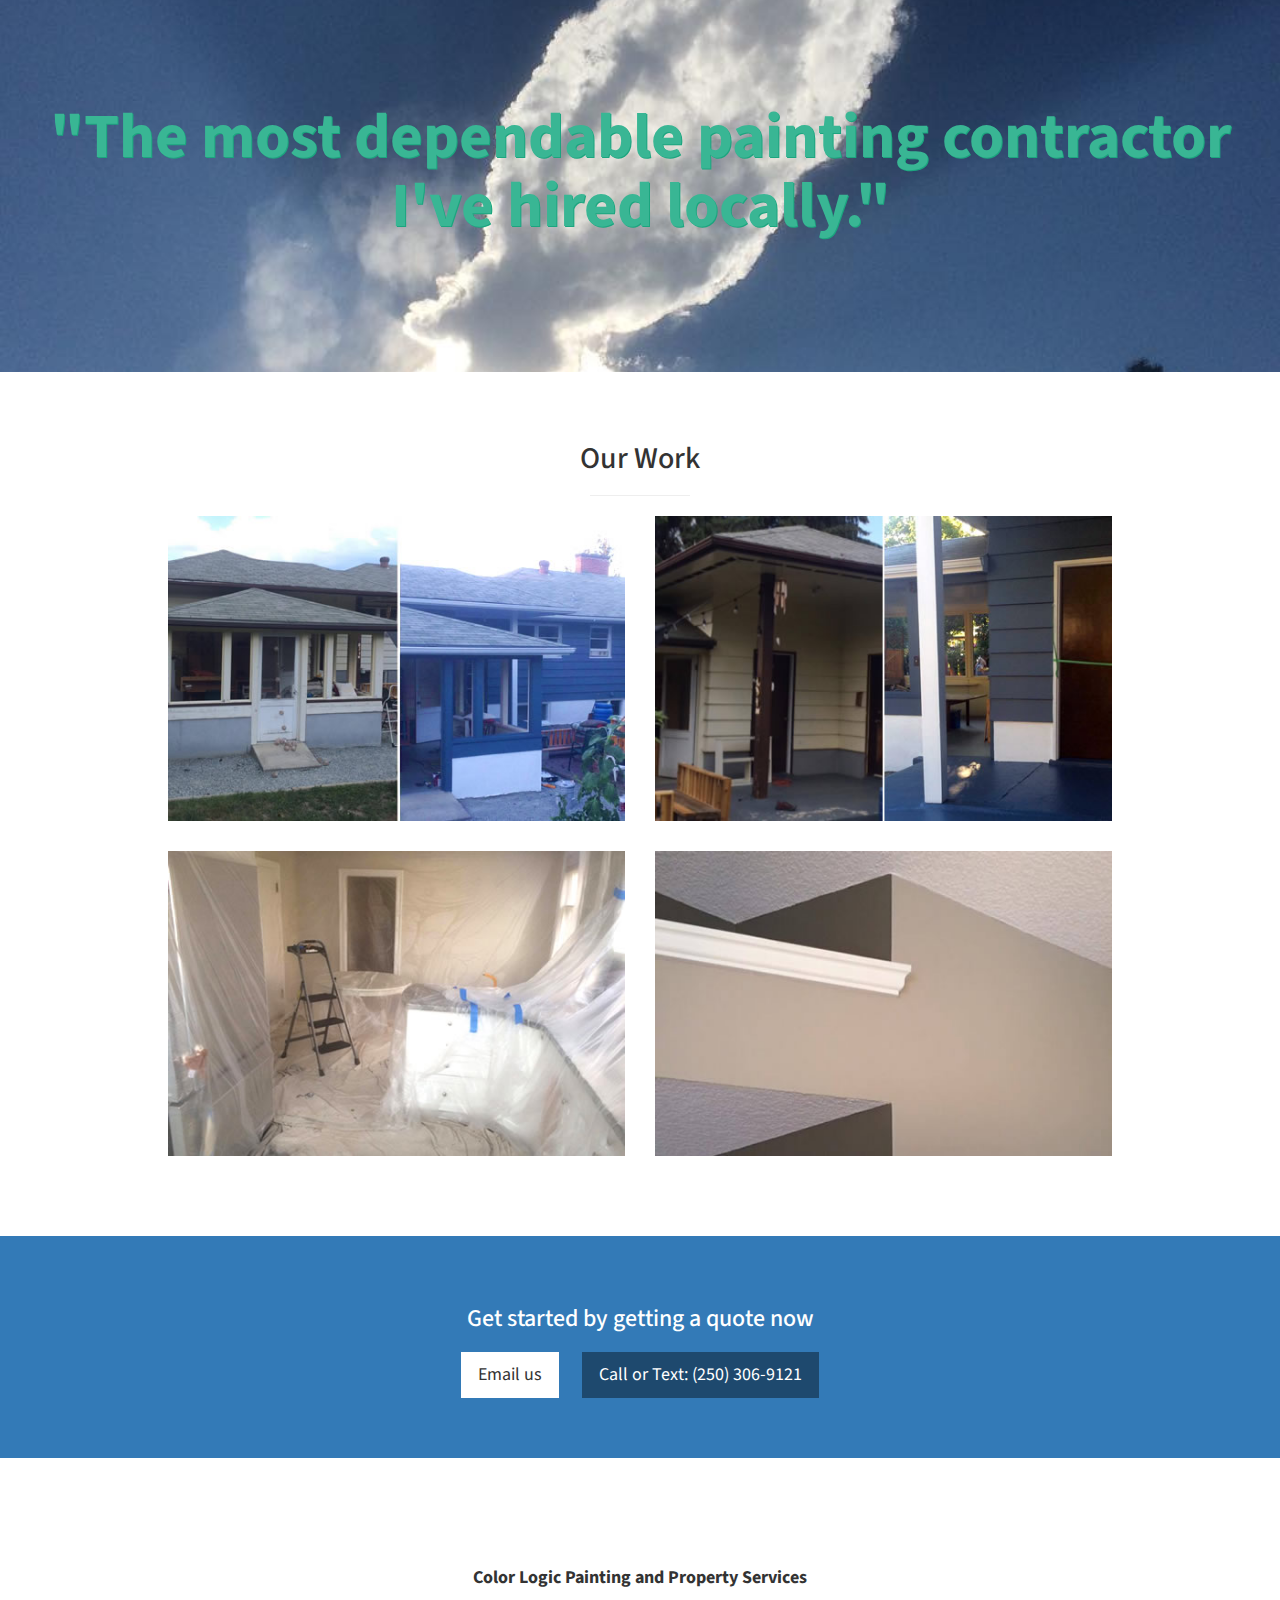
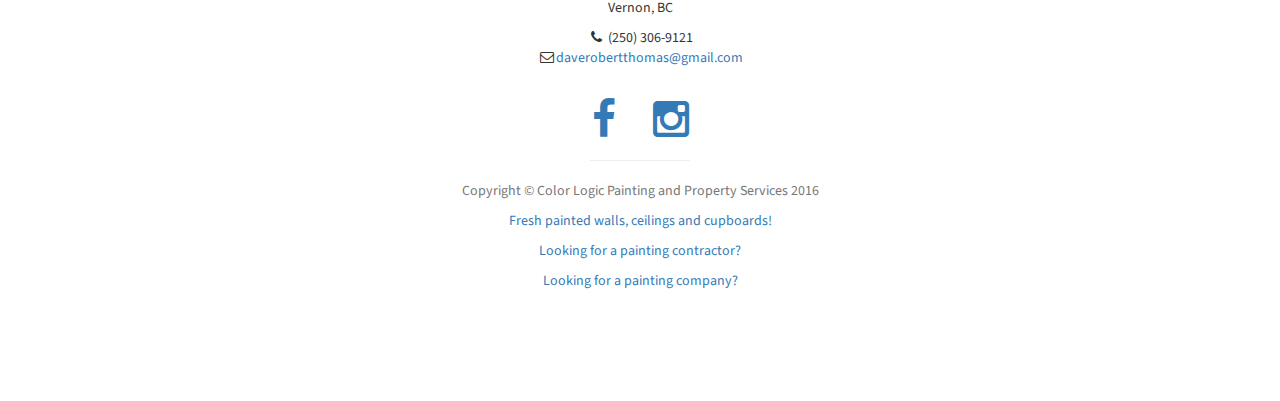
==== commit c79f0361: "Updated page for better SEO" ====
--- a/index.html
+++ b/index.html
@@ -6,16 +6,24 @@
     <meta charset="utf-8">
     <meta http-equiv="X-UA-Compatible" content="IE=edge">
     <meta name="viewport" content="width=device-width, initial-scale=1">
-    <meta property="og:title" content="Color Logic Painting in Vernon, BC">
-    <meta property="og:type" content="article">
-    <meta property="og:url" content="http://colorlogic.ca">
-    <meta property="og:site_name" content="Color Logic Painting">
-    <meta property="og:description" content="Residential and commercial painting in Vernon, BC">
-    <meta property="og:image" content="colorlogic.ca/img/color-logic-painting-vernon.jpg">
-	<meta property="og:image:width" content="800" />
-
-
-    <title>Color Logic Painting and Property Services</title>
+    
+    <!-— Facebook and Open Graph -->
+    <meta property="og:type" content="website" />
+    <meta property="og:url" content="http://colorlogic.ca" />
+    <meta property="og:title" content="Color Logic Painting in Vernon, BC" />
+    <meta property="og:description" content="Residential and commercial painter in Vernon, BC" />
+    <meta property="og:image" content="http://colorlogic.ca/img/color-logic-painting-vernon.jpg" />
+     
+    <!-— Twitter Cards -->
+    <meta name="twitter:card" content="summary_large_image">
+    <meta name="twitter:domain" value="colorlogic.ca" />
+    <meta name="twitter:title" value="Color Logic Painting in Vernon, BC" />
+    <meta name="twitter:description" value="Residential and commercial painter in Vernon, BC" />
+    <meta name="twitter:image" content="http://colorlogic.ca/img/color-logic-painting-vernon.jpg" />
+    <meta name="twitter:url" value="http://colorlogic.ca" />
+
+
+    <title>Color Logic Painting company in Vernon, BC</title>
 
     <!-- Bootstrap Core CSS -->
     <link href="css/bootstrap.min.css" rel="stylesheet">
@@ -78,8 +86,8 @@
     <!-- Header -->
     <header id="top" class="header">
         <div class="text-vertical-center">
-            <h1>Color Logic Painting</h1>
-            <h3>and Property Services</h3>
+            <h1>Who is the best house painter in Vernon, BC?</h1>
+            <h3>Color Logic Painting</h3>
             <br>
             <a href="tel:+1-250-306-9121" class="btn btn-dark btn-lg">Call: (250) 306-9121</a>
         </div>
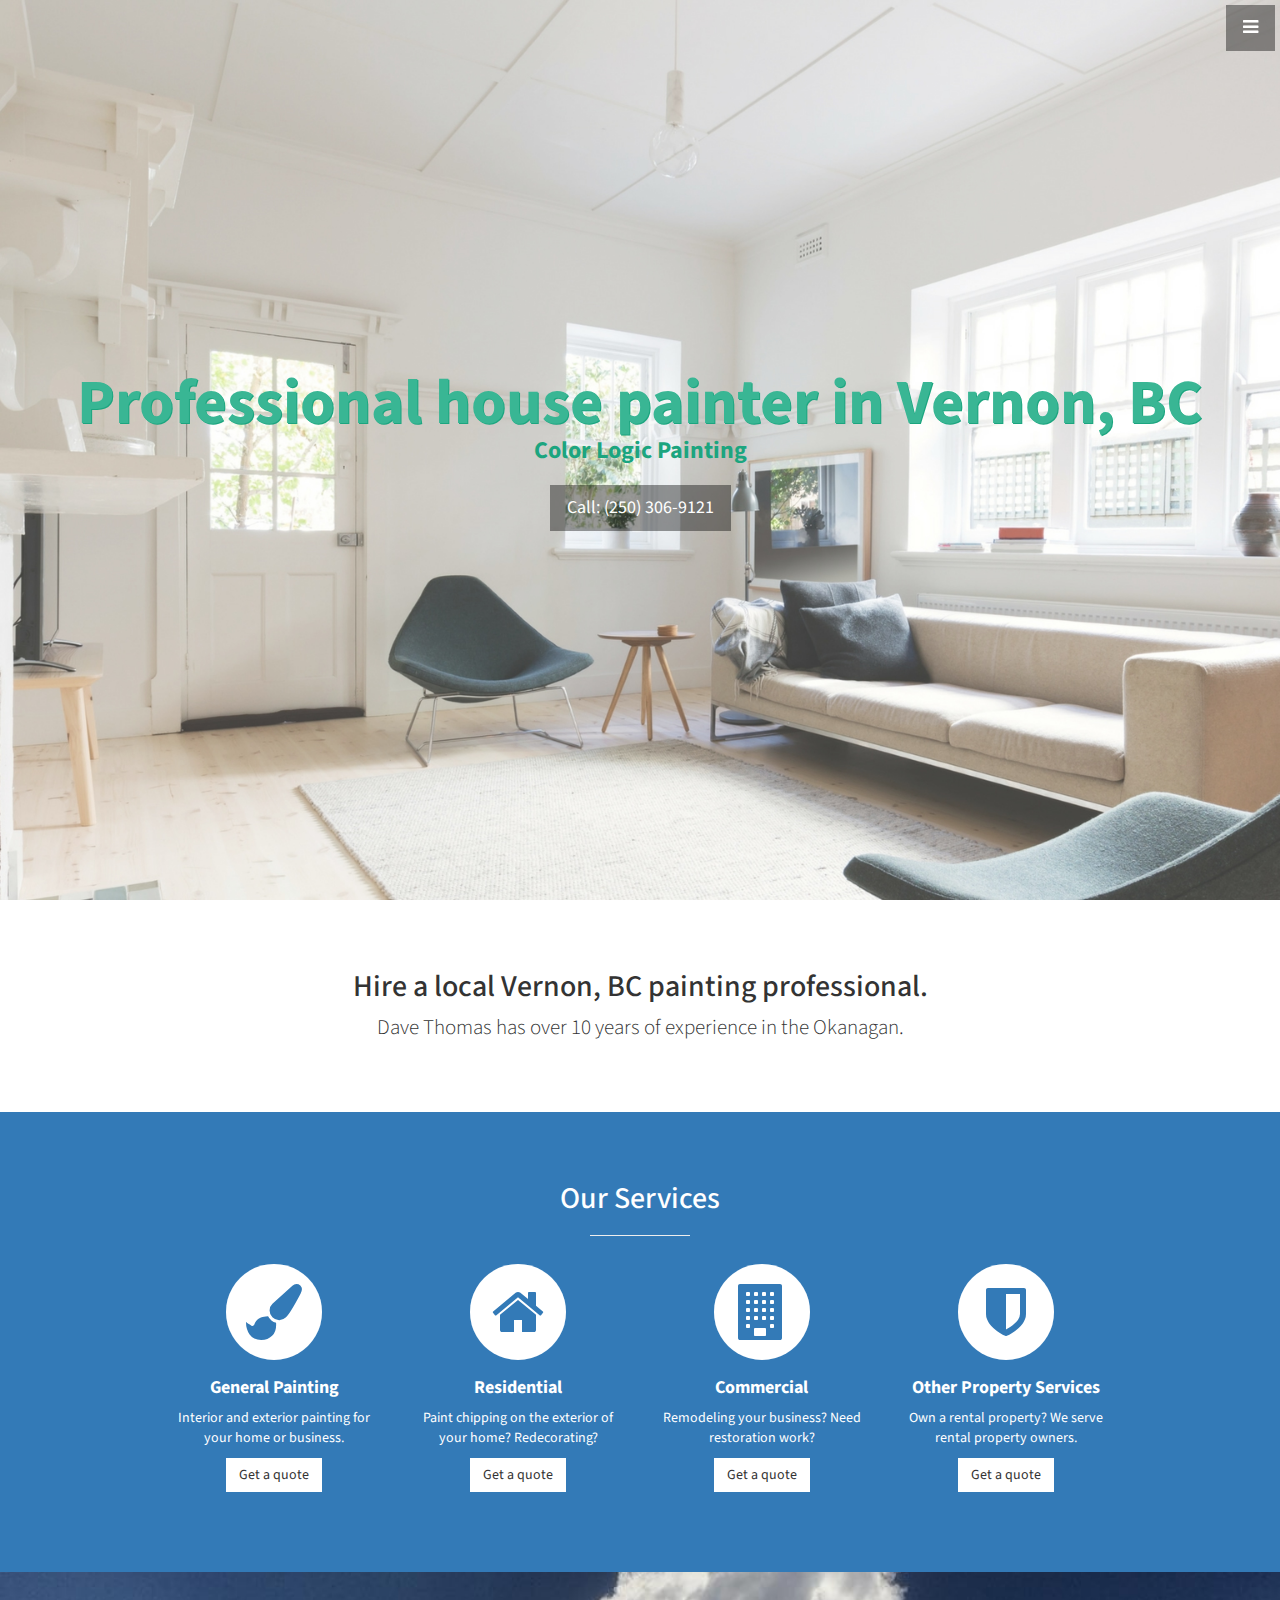
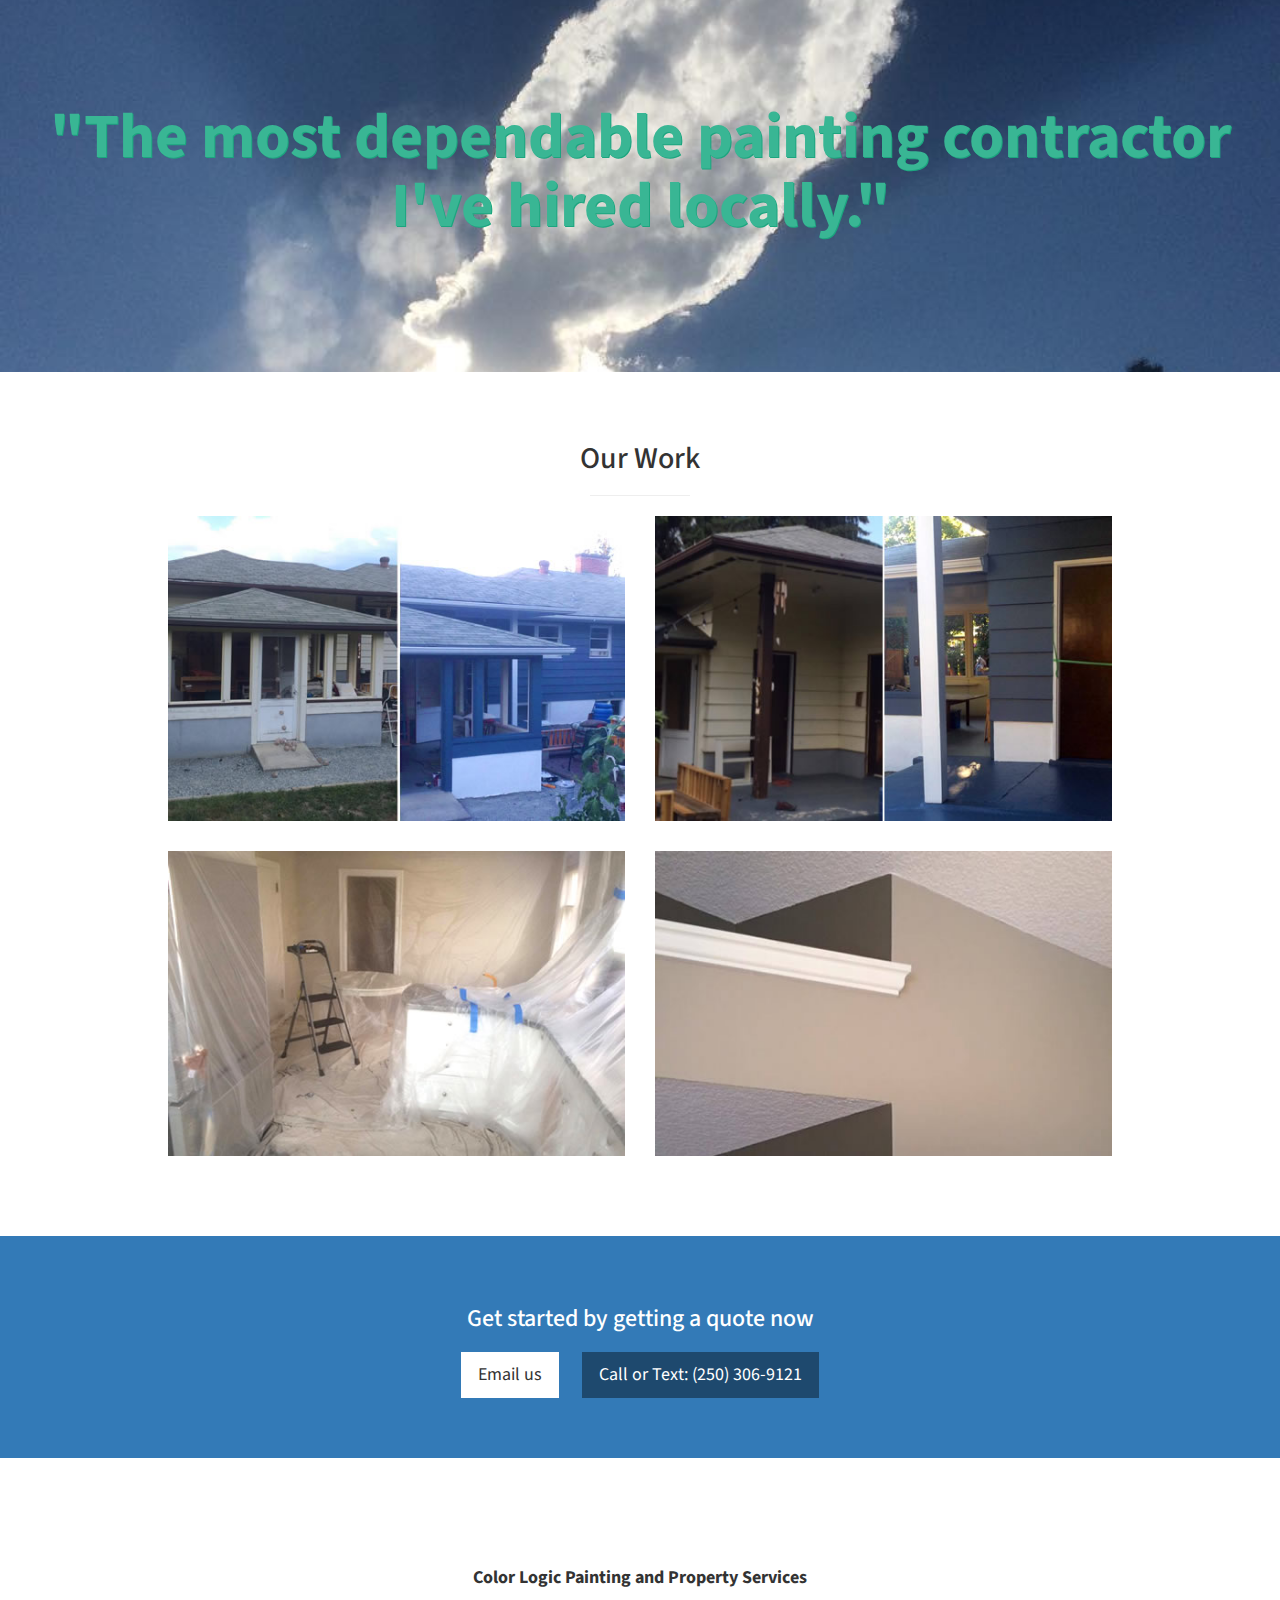
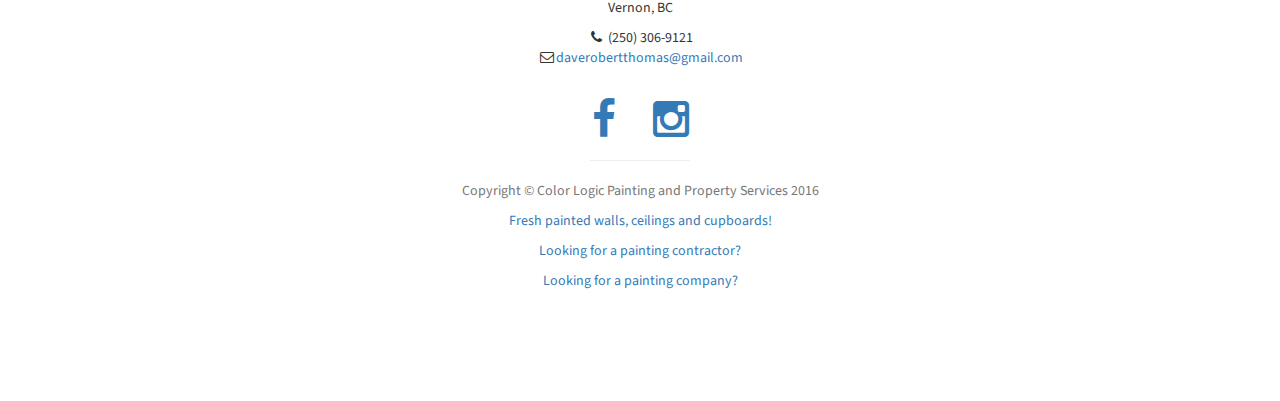
==== commit 4caf8c62: "Updated headline" ====
--- a/index.html
+++ b/index.html
@@ -86,7 +86,7 @@
     <!-- Header -->
     <header id="top" class="header">
         <div class="text-vertical-center">
-            <h1>Who is the best house painter in Vernon, BC?</h1>
+            <h1>Professional house painter in Vernon, BC</h1>
             <h3>Color Logic Painting</h3>
             <br>
             <a href="tel:+1-250-306-9121" class="btn btn-dark btn-lg">Call: (250) 306-9121</a>
